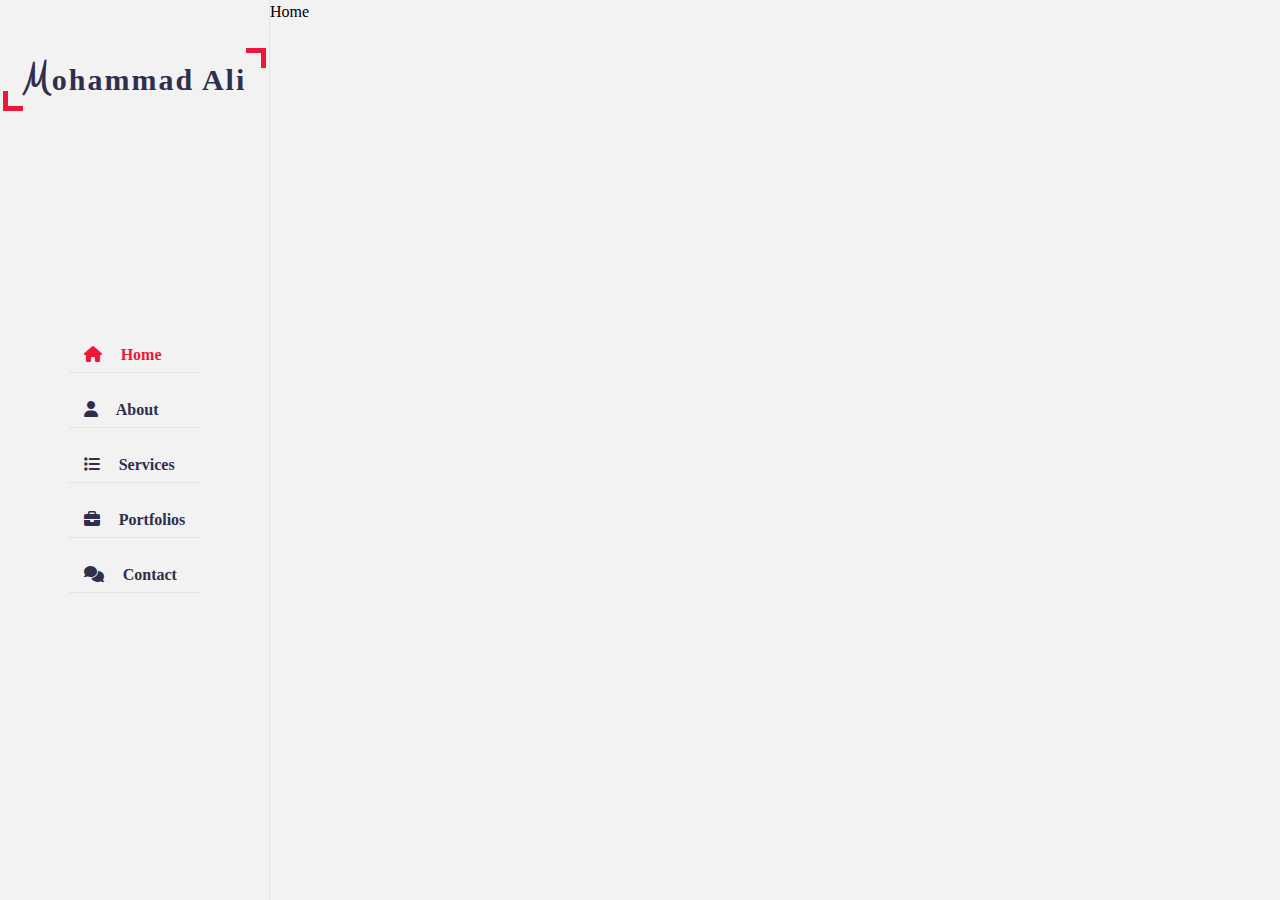
==== index.html @ 28725a47 "working on navbar" ====
<!DOCTYPE html>
<html lang="en">

<head>
    <meta charset="UTF-8">
    <meta http-equiv="X-UA-Compatible" content="IE=edge">
    <meta name="viewport" content="width=device-width, initial-scale=1.0">
    <title>Mohammad Ali's Portfolio Website</title>
    <!-- CSS FILES -->
    <link rel="stylesheet" href="/css/styles.css">
    <link rel="stylesheet" href="/css/skins/color-1.css">
    <link rel="stylesheet" href="https://cdnjs.cloudflare.com/ajax/libs/font-awesome/6.1.1/css/all.min.css">

<body>

    <!-- ====== Main Container Start ===== -->
    <div class="main-container">

        <!--===== Aside Start===== -->
        <div class="aside">
            <div class="logo">
                <a href="#"><span>M</span>ohammad Ali</a>
            </div>
            <ul class="nav">
                <li><a href="#" class="active"><i class="fa fa-home"></i> Home </a></li>
                <li><a href="#"><i class="fa fa-user"></i> About </a></li>
                <li><a href="#"><i class="fa fa-list"></i> Services </a></li>
                <li><a href="#"><i class="fa fa-briefcase"></i> Portfolios </a></li>
                <li><a href="#"><i class="fa fa-comments"></i> Contact </a></li>
            </ul>
        </div>
        <!-- ===== Aside End ===== -->
        <!-- ===== Main Content Start ===== -->
        <div class="main-content">
            <!-- ===== Home Section Start ===== -->
            <section class="home section">
                Home
            </section>
            <!-- ===== Home Section End ===== -->

        </div>
        <!-- ===== Main Content End ===== -->
    </div>




    <!-- ====== Main Container End ===== -->


    <!-- JS FILES -->
    <script src="/js/app.js"></script>
</body>

</html>
---- css/styles.css ----
@import url('https://fonts.googleapis.com/css2?family=Clicker+Script&family=Poppins:wght@200;300;400;500;600;700&display=swap');

:root {
    --big-blac-900: #f2f2f2;
    --big-blac-100: #f2f2f2;
    --bg-black-50: #e8dfec;
    --text-black-900: #302e4d;
    --text-black-700: #504e70;
}

body {
    line-height: 1.5;
    font-size: 16px;
    font-family: 'Poppins''sans-serif';
}

* {
    margin: 0;
    padding: 0;
    outline: none;
    text-decoration: none;
    box-sizing: border-box;
}

::before,
::after {
    box-sizing: border-box;
}

ul {
    list-style: none;
}

.section {
    background-color: var(--big-blac-900);
    min-height: 100vh;
    display: block;
    position: fixed;
    left: 270px;
    top: 0;
    right: 0;
    z-index: 0;
    opacity: 1;
}

/******************* aside ***********************/
.aside {
    width: 270px;
    background-color: var(--big-blac-100);
    position: fixed;
    left: 0;
    top: 0;
    padding: 30px;
    height: 100%;
    border-right: 1px solid var(--bg-black-50);
    display: flex;
    justify-content: center;
    align-items: center;
    z-index: 10;

}

.aside .logo {
    position: absolute;
    top: 50px;
    font-size: 30px;
    text-transform: capitalize;
}

.aside .logo a {
    color: var(--text-black-900);
    font-weight: 700;
    padding: 15px 20px;
    font-size: 30px;
    letter-spacing: 2px;
    position: relative;
}

.aside .logo a span {
    font-family: 'clicker script', cursive;
    font-size: 40px;
}

.aside .logo a::before {
    content: '';
    position: absolute;
    width: 20px;
    height: 20px;
    border-bottom: 5px solid var(--skin-color);
    border-left: 5px solid var(--skin-color);
    bottom: 0;
    left: 0;
}

.aside .logo a::after {
    content: '';
    position: absolute;
    width: 20px;
    height: 20px;
    border-top: 5px solid var(--skin-color);
    border-right: 5px solid var(--skin-color);
    top: 0;
    right: 0;
}

.aside .nav {
    margin-top: 50px;
}

.aside .nav li {
    margin-bottom: 20px;
    display: block;
}

.aside .nav li a {
    font-size: 16px;
    font-weight: 600;
    display: block;
    border-bottom: 1px solid var(--bg-black-50);
    color: var(--text-black-900);
    padding: 5px 15px;
}

.aside .nav li a.active {
    color: var(--skin-color);
}

.aside .nav li a i {
    margin-right: 15px;
}
---- css/skins/color-1.css ----
:root {
    --skin-color: #ec1839;
    
}
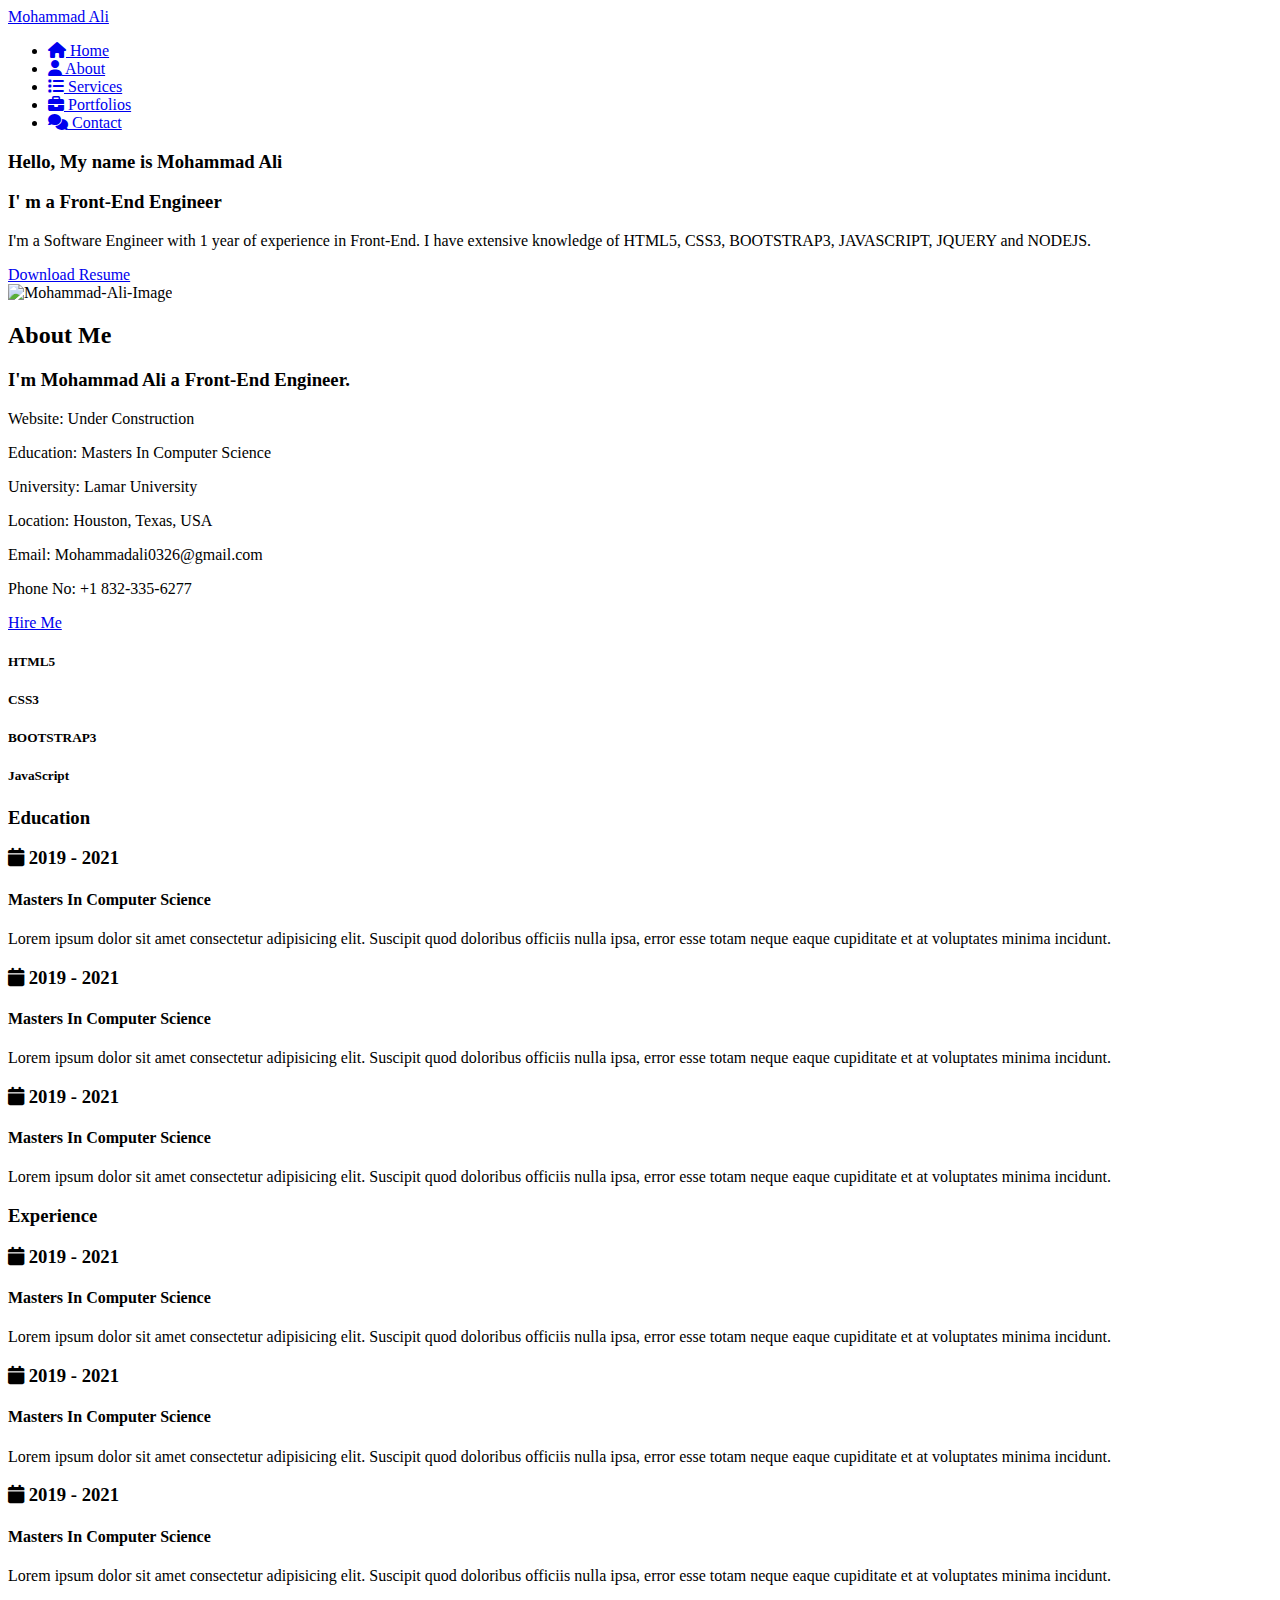
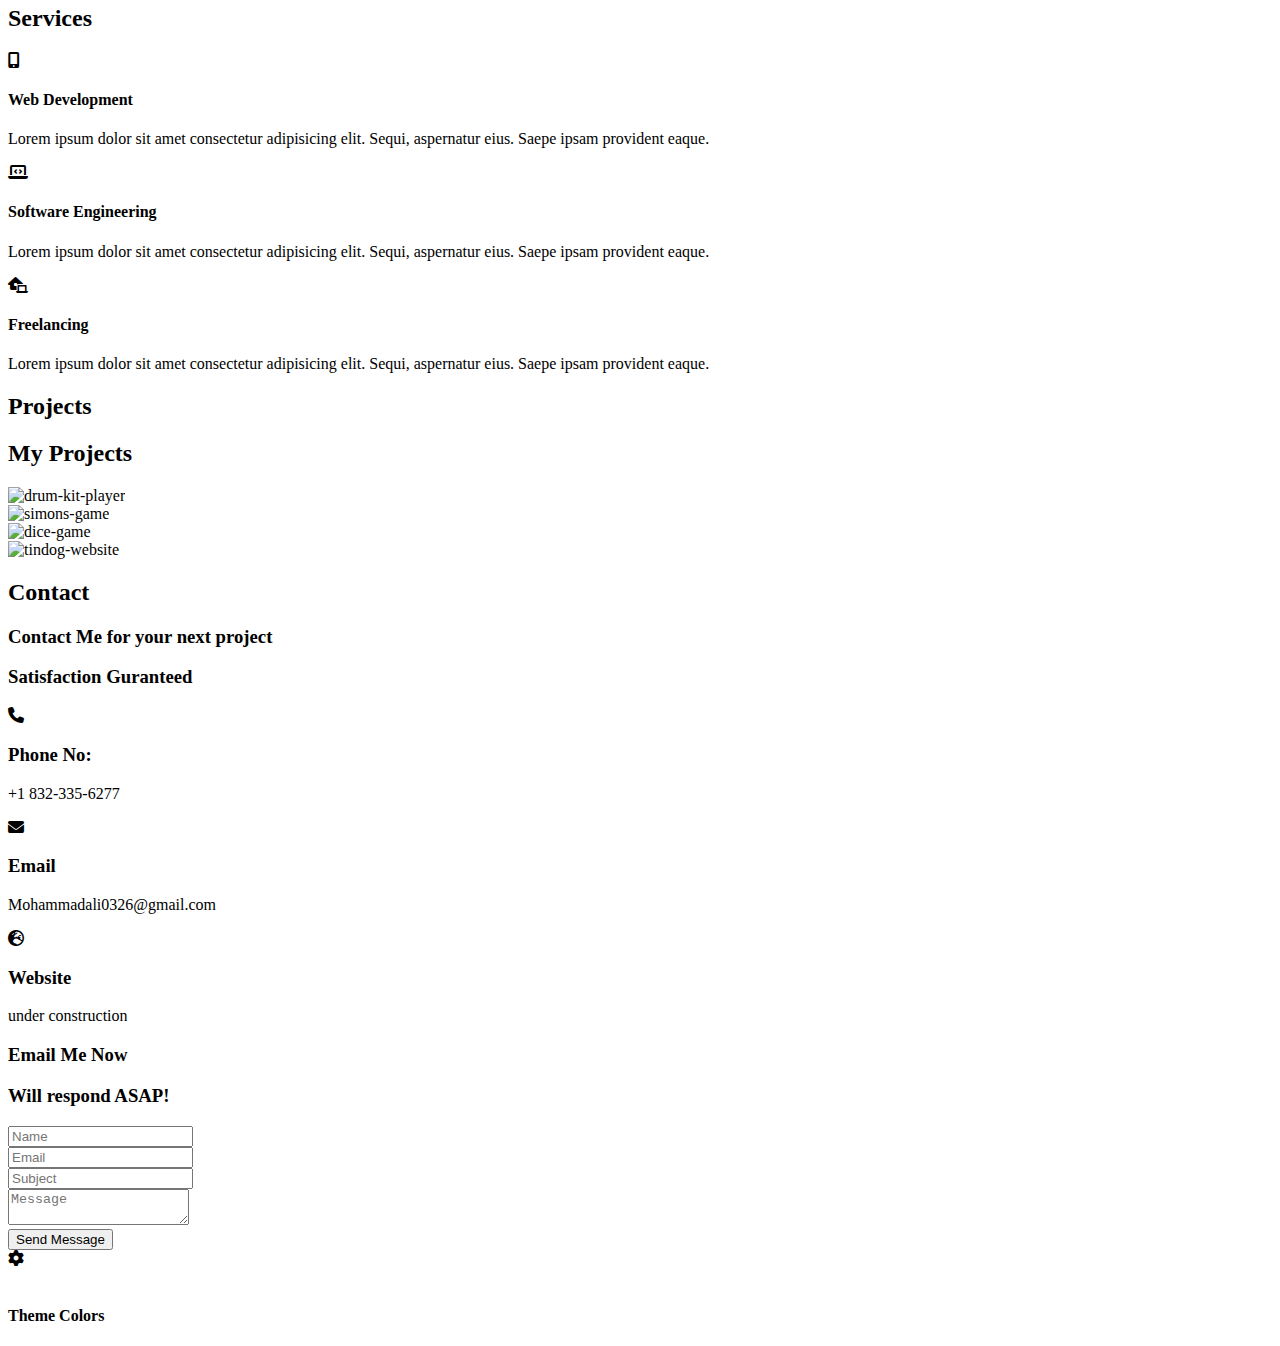
==== commit ea743d27: "updated css link" ====
--- a/index.html
+++ b/index.html
@@ -6,10 +6,19 @@
     <meta http-equiv="X-UA-Compatible" content="IE=edge">
     <meta name="viewport" content="width=device-width, initial-scale=1.0">
     <title>Mohammad Ali's Portfolio Website</title>
-    <!-- CSS FILES -->
-    <link rel="stylesheet" href="/css/styles.css">
-    <link rel="stylesheet" href="/css/skins/color-1.css">
+    <!-- ===== CSS Files ===== -->
+    <link rel="stylesheet" href="myPortfolio/css/styles.css">
     <link rel="stylesheet" href="https://cdnjs.cloudflare.com/ajax/libs/font-awesome/6.1.1/css/all.min.css">
+
+    <!-- ===== Style Switcher ===== -->
+    <link rel="stylesheet" href="/css/skins/color-1.css" class="alternate-style" title="color-1">
+    <link rel="stylesheet" href="/css/skins/color-2.css" class="alternate-style" title="color-2" disabled>
+    <link rel="stylesheet" href="/css/skins/color-3.css" class="alternate-style" title="color-3" disabled>
+    <link rel="stylesheet" href="/css/skins/color-4.css" class="alternate-style" title="color-4" disabled>
+    <link rel="stylesheet" href="/css/skins/color-5.css" class="alternate-style" title="color-5" disabled>
+    <link rel="stylesheet" href="css/style-switcher.css">
+
+</head>
 
 <body>
 
@@ -19,37 +28,454 @@
         <!--===== Aside Start===== -->
         <div class="aside">
             <div class="logo">
-                <a href="#"><span>M</span>ohammad Ali</a>
+                <a href="#home"><span>M</span>ohammad Ali</a>
+            </div>
+            <div class="nav-toggler">
+                <span></span>
             </div>
             <ul class="nav">
-                <li><a href="#" class="active"><i class="fa fa-home"></i> Home </a></li>
-                <li><a href="#"><i class="fa fa-user"></i> About </a></li>
-                <li><a href="#"><i class="fa fa-list"></i> Services </a></li>
-                <li><a href="#"><i class="fa fa-briefcase"></i> Portfolios </a></li>
-                <li><a href="#"><i class="fa fa-comments"></i> Contact </a></li>
+                <li><a href="#home" class="active"><i class="fa fa-home"></i> Home </a></li>
+                <li><a href="#about"><i class="fa fa-user"></i> About </a></li>
+                <li><a href="#services"><i class="fa fa-list"></i> Services </a></li>
+                <li><a href="#projects"><i class="fa fa-briefcase"></i> Portfolios </a></li>
+                <li><a href="#contact"><i class="fa fa-comments"></i> Contact </a></li>
             </ul>
         </div>
         <!-- ===== Aside End ===== -->
         <!-- ===== Main Content Start ===== -->
         <div class="main-content">
             <!-- ===== Home Section Start ===== -->
-            <section class="home section">
-                Home
+            <section class="home section active" id="home">
+                <div class="container">
+                    <div class="row">
+                        <div class="home-info padd-30">
+                            <h3 class="hello">Hello, My name is <span class="name">Mohammad Ali</span> </h3>
+                            <h3 class="my-profession">I' m a <span class="typing"> Front-End Engineer</span> </h3>
+                            <p>I'm a Software Engineer with 1 year of experience in Front-End. I have extensive
+                                knowledge of HTML5, CSS3, BOOTSTRAP3, JAVASCRIPT, JQUERY and NODEJS.
+                            </p>
+                            <a href="/files/myResume.docx" download="myResume.docx" class="btn"> Download Resume</a>
+                        </div>
+                        <div class="home-img padd-30">
+                            <img src="/images/my-pic.jpg" alt="Mohammad-Ali-Image">
+                        </div>
+                    </div>
+                </div>
             </section>
             <!-- ===== Home Section End ===== -->
 
+            <!-- ===== About Section Start ===== -->
+            <section class="about section" id="about">
+                <div class="container">
+                    <div class="row">
+                        <div class="section-title padd-30">
+                            <h2>About Me</h2>
+                        </div>
+                    </div>
+                    <div class="row">
+                        <div class="about-content padd-30">
+                            <div class="row">
+                                <div class="about-text padd-30">
+                                    <h3>I'm Mohammad Ali a <span> Front-End Engineer.</span></h3>
+                                    <p></p>
+                                </div>
+                            </div>
+                            <div class="row">
+                                <div class="personal-info padd-30">
+                                    <div class="row">
+                                        <div class="info-item padd-30">
+                                            <p>Website: <span>Under Construction</span></p>
+                                        </div>
+                                        <div class="info-item padd-30">
+                                            <p>Education: <span>Masters In Computer Science</span></p>
+                                        </div>
+                                        <div class="info-item padd-30">
+                                            <p>University: <span>Lamar University</span></p>
+                                        </div>
+                                        <div class="info-item padd-30">
+                                            <p>Location: <span>Houston, Texas, USA</span></p>
+                                        </div>
+                                        <div class="info-item padd-30">
+                                            <p>Email: <span>Mohammadali0326@gmail.com</span></p>
+                                        </div>
+                                        <div class="info-item padd-30">
+                                            <p>Phone No: <span>+1 832-335-6277</span></p>
+                                        </div>
+                                    </div>
+                                    <div class="row">
+                                        <div class="buttons padd-30">
+                                            <a href="#contact" data-section-index="1" class="btn hire-me">Hire Me</a>
+                                        </div>
+                                    </div>
+
+                                </div>
+                                <div class="skills padd-30">
+                                    <div class="row">
+                                        <div class="skill-item padd-30">
+                                            <h5>HTML5</h5>
+                                            <div class="progress">
+                                                <div class="progress-in" style="width: 95%;"></div>
+                                                <div class="skill-precentage"></div>
+                                            </div>
+                                        </div>
+                                        <div class="skill-item padd-30">
+                                            <h5>CSS3</h5>
+                                            <div class="progress">
+                                                <div class="progress-in" style="width: 82%;"></div>
+                                                <div class="skill-precentage"></div>
+                                            </div>
+                                        </div>
+                                        <div class="skill-item padd-30">
+                                            <h5>BOOTSTRAP3</h5>
+                                            <div class="progress">
+                                                <div class="progress-in" style="width: 75%;"></div>
+                                                <div class="skill-precentage"></div>
+                                            </div>
+                                        </div>
+                                        <div class="skill-item padd-30">
+                                            <h5>JavaScript</h5>
+                                            <div class="progress">
+                                                <div class="progress-in" style="width: 70%;"></div>
+                                                <div class="skill-precentage"></div>
+                                            </div>
+                                        </div>
+                                    </div>
+                                </div>
+                            </div>
+                            <div class="row">
+                                <div class="education padd-30">
+                                    <h3 class="title">Education</h3>
+                                    <div class="row">
+                                        <div class="timeline-box padd-30">
+                                            <div class="timeline shadow-dark">
+                                                <!-- === timeline item === -->
+                                                <div class="timeline-item">
+                                                    <div class="circle-dot"></div>
+                                                    <h3 class="timeline-date">
+                                                        <i class="fa fa-calendar"></i> 2019 - 2021
+                                                    </h3>
+                                                    <h4 class="timeline-title">Masters In Computer Science</h4>
+                                                    <p class="timeline-text">Lorem ipsum dolor sit amet consectetur
+                                                        adipisicing elit. Suscipit quod doloribus officiis nulla ipsa,
+                                                        error esse totam neque eaque cupiditate et at voluptates minima
+                                                        incidunt.</p>
+                                                </div>
+                                                <!-- === timeline item === -->
+                                                <div class="timeline-item">
+                                                    <div class="circle-dot"></div>
+                                                    <h3 class="timeline-date">
+                                                        <i class="fa fa-calendar"></i> 2019 - 2021
+                                                    </h3>
+                                                    <h4 class="timeline-title">Masters In Computer Science</h4>
+                                                    <p class="timeline-text">Lorem ipsum dolor sit amet consectetur
+                                                        adipisicing elit. Suscipit quod doloribus officiis nulla ipsa,
+                                                        error esse totam neque eaque cupiditate et at voluptates minima
+                                                        incidunt.</p>
+                                                </div>
+                                                <!-- === timeline item === -->
+                                                <div class="timeline-item">
+                                                    <div class="circle-dot"></div>
+                                                    <h3 class="timeline-date">
+                                                        <i class="fa fa-calendar"></i> 2019 - 2021
+                                                    </h3>
+                                                    <h4 class="timeline-title">Masters In Computer Science</h4>
+                                                    <p class="timeline-text">Lorem ipsum dolor sit amet consectetur
+                                                        adipisicing elit. Suscipit quod doloribus officiis nulla ipsa,
+                                                        error esse totam neque eaque cupiditate et at voluptates minima
+                                                        incidunt.</p>
+                                                </div>
+                                            </div>
+                                        </div>
+                                    </div>
+                                </div>
+                                <div class="experience padd-30 ">
+                                    <h3 class="title">Experience</h3>
+                                    <div class="row">
+                                        <div class="timeline-box padd-30">
+                                            <div class="timeline shadow-dark">
+                                                <!-- === timeline item === -->
+                                                <div class="timeline-item">
+                                                    <div class="circle-dot"></div>
+                                                    <h3 class="timeline-date">
+                                                        <i class="fa fa-calendar"></i> 2019 - 2021
+                                                    </h3>
+                                                    <h4 class="timeline-title">Masters In Computer Science</h4>
+                                                    <p class="timeline-text">Lorem ipsum dolor sit amet consectetur
+                                                        adipisicing elit. Suscipit quod doloribus officiis nulla ipsa,
+                                                        error esse totam neque eaque cupiditate et at voluptates minima
+                                                        incidunt.</p>
+                                                </div>
+                                                <!-- === timeline item === -->
+                                                <div class="timeline-item">
+                                                    <div class="circle-dot"></div>
+                                                    <h3 class="timeline-date">
+                                                        <i class="fa fa-calendar"></i> 2019 - 2021
+                                                    </h3>
+                                                    <h4 class="timeline-title">Masters In Computer Science</h4>
+                                                    <p class="timeline-text">Lorem ipsum dolor sit amet consectetur
+                                                        adipisicing elit. Suscipit quod doloribus officiis nulla ipsa,
+                                                        error esse totam neque eaque cupiditate et at voluptates minima
+                                                        incidunt.</p>
+                                                </div>
+                                                <!-- === timeline item === -->
+                                                <div class="timeline-item">
+                                                    <div class="circle-dot"></div>
+                                                    <h3 class="timeline-date">
+                                                        <i class="fa fa-calendar"></i> 2019 - 2021
+                                                    </h3>
+                                                    <h4 class="timeline-title">Masters In Computer Science</h4>
+                                                    <p class="timeline-text">Lorem ipsum dolor sit amet consectetur
+                                                        adipisicing elit. Suscipit quod doloribus officiis nulla ipsa,
+                                                        error esse totam neque eaque cupiditate et at voluptates minima
+                                                        incidunt.</p>
+                                                </div>
+                                            </div>
+                                        </div>
+                                    </div>
+                                </div>
+                            </div>
+                        </div>
+                    </div>
+                </div>
+            </section>
+
+            <!-- ===== About Section End ===== -->
+
+            <!-- ===== Services Section Start ===== -->
+            <section class="service section" id="services">
+                <div class="container">
+                    <div class="row">
+                        <div class="section-title padd-30">
+                            <h2>Services</h2>
+                        </div>
+                    </div>
+                    <div class="row">
+                        <!-- ===== Service item Start ===== -->
+                        <div class="service-item padd-30">
+                            <div class="service-item-inner">
+                                <div class="icon">
+                                    <i class="fa fa-mobile-alt"></i>
+                                </div>
+                                <h4>Web Development</h4>
+                                <p>Lorem ipsum dolor sit amet consectetur adipisicing elit. Sequi, aspernatur eius.
+                                    Saepe ipsam provident eaque.</p>
+                            </div>
+                        </div>
+                        <!-- ===== Service item End ===== -->
+                        <!-- ===== Service item Start ===== -->
+                        <div class="service-item padd-30">
+                            <div class="service-item-inner">
+                                <div class="icon">
+                                    <i class="fa fa-laptop-code"></i>
+                                </div>
+                                <h4>Software Engineering</h4>
+                                <p>Lorem ipsum dolor sit amet consectetur adipisicing elit. Sequi, aspernatur eius.
+                                    Saepe ipsam provident eaque.</p>
+                            </div>
+                        </div>
+                        <!-- ===== Service item End ===== -->
+                        <!-- ===== Service item Start ===== -->
+                        <div class="service-item padd-30">
+                            <div class="service-item-inner">
+                                <div class="icon">
+                                    <i class="fa fa-house-laptop"></i>
+                                </div>
+                                <h4>Freelancing</h4>
+                                <p>Lorem ipsum dolor sit amet consectetur adipisicing elit. Sequi, aspernatur eius.
+                                    Saepe ipsam provident eaque.</p>
+                            </div>
+                        </div>
+                        <!-- ===== Service item End ===== -->
+                    </div>
+                </div>
+            </section>
+            <!-- ===== Services Section End ===== -->
+
+            <!-- ===== Projects Section Start ===== -->
+
+            <section class="projects section" id="projects">
+                <div class="container">
+                    <div class="row">
+                        <div class="section-title padd-30">
+                            <h2>Projects</h2>
+                        </div>
+                    </div>
+                    <div class="row">
+                        <div class="projects-heading padd-30">
+                            <h2>My Projects</h2>
+                        </div>
+                    </div>
+                    <div class="row">
+                        <!-- ===== Projects item Start ===== -->
+                        <div class="projects-item padd-30">
+                            <div class="projects-item-inner shadow-dark">
+                                <div class="projects-img">
+                                    <img src="/images/My-Projects/drum-kit.png" alt="drum-kit-player">
+                                </div>
+                            </div>
+                        </div>
+                        <!-- ===== Projects item End ===== -->
+                        <!-- ===== Projects item Start ===== -->
+                        <div class="projects-item padd-30">
+                            <div class="projects-item-inner shadow-dark">
+                                <div class="projects-img">
+                                    <img src="/images/My-Projects/simons-game.png" alt="simons-game">
+                                </div>
+                            </div>
+                        </div>
+                        <!-- ===== Projects item End ===== -->
+                        <!-- ===== Projects item Start ===== -->
+                        <div class="projects-item padd-30">
+                            <div class="projects-item-inner shadow-dark">
+                                <div class="projects-img">
+                                    <img src="/images/My-Projects/dice-game.png" alt="dice-game">
+                                </div>
+                            </div>
+                        </div>
+                        <!-- ===== Projects item End ===== -->
+                        <!-- ===== Projects item Start ===== -->
+                        <div class="projects-item padd-30">
+                            <div class="projects-item-inner shadow-dark">
+                                <div class="projects-img">
+                                    <img src="/images/My-Projects/tindog-website.png" alt="tindog-website">
+                                </div>
+                            </div>
+                        </div>
+                        <!-- ===== Projects item End ===== -->
+                        <!-- ===== Projects item Start ===== -->
+                        <!-- <div class="projects-item padd-30">
+                            <div class="projects-item-inner shadow-dark">
+                                <div class="projects-img">
+                                    <img src="/images/My-Projects/" alt="">
+                                </div>
+                            </div>
+                        </div> -->
+                        <!-- ===== Projects item End ===== -->
+                        <!-- ===== Projects item Start ===== -->
+                        <!-- <div class="projects-item padd-30">
+                            <div class="projects-item-inner shadow-dark">
+                                <div class="projects-img">
+                                    <img src="/images/My-Projects/" alt="">
+                                </div>
+                            </div>
+                        </div> -->
+
+                        <!-- ===== Projects item End ===== -->
+
+                    </div>
+                </div>
+            </section>
+
+            <!-- ===== Projects Section End ===== -->
+
+            <!-- ===== Contact Section Start ===== -->
+            <section class="contact section" id="contact">
+                <div class="container">
+                    <div class="row">
+                        <div class="section-title padd-30">
+                            <h2>Contact</h2>
+                        </div>
+                    </div>
+                    <h3 class="contact-title">Contact Me for your next project</h3>
+                    <h3 class="contact-sub-title">Satisfaction Guranteed</h3>
+                    <div class="row">
+                        <!-- ===== Contact info item Start ===== -->
+                        <div class="contact-info-item padd-30">
+                            <div class="icon"><i class="fa fa-phone"></i></div>
+                            <h3>Phone No:</h3>
+                            <p>+1 832-335-6277</p>
+                        </div>
+                        <!-- ===== Contact info item End ===== -->
+                        <!-- ===== Contact info item Start ===== -->
+                        <div class="contact-info-item padd-30">
+                            <div class="icon"><i class="fa fa-envelope"></i></div>
+                            <h3>Email</h3>
+                            <p>Mohammadali0326@gmail.com</p>
+                        </div>
+                        <!-- ===== Contact info item End ===== -->
+                        <!-- ===== Contact info item Start ===== -->
+                        <div class="contact-info-item padd-30">
+                            <div class="icon"><i class="fa fa-globe-europe"></i></div>
+                            <h3>Website</h3>
+                            <p>under construction</p>
+                        </div>
+                        <!-- ===== Contact info item End ===== -->
+                    </div>
+                    <h3 class="contact-title">Email Me Now</h3>
+                    <h3 class="contact-sub-title">Will respond ASAP!</h3>
+                    <!-- ===== Contact Form ===== -->
+                    <div class="row">
+                        <div class="contact-form padd-30">
+                            <div class="row">
+                                <div class="form-item col-6 padd-30">
+                                    <div class="form-group">
+                                        <input type="text" class="form-control" placeholder="Name">
+                                    </div>
+                                </div>
+                                <div class="form-item col-6 padd-30">
+                                    <div class="form-group">
+                                        <input type="email" class="form-control" placeholder="Email">
+                                    </div>
+                                </div>
+                            </div>
+                            <div class="row">
+                                <div class="form-item col-12 padd-30">
+                                    <div class="form-group">
+                                        <input type="text" class="form-control" placeholder="Subject">
+                                    </div>
+                                </div>
+                            </div>
+                            <div class="row">
+                                <div class="form-item col-12 padd-30">
+                                    <div class="form-group">
+                                        <textarea name="" class="form-control" id="" placeholder="Message"></textarea>
+                                    </div>
+                                </div>
+                            </div>
+                            <div class="row">
+                                <div class="form-item col-12 padd-30">
+                                    <button type="submit" class="btn">Send Message</button>
+                                </div>
+                            </div>
+                        </div>
+                    </div>
+                </div>
+            </section>
+
+            <!-- ===== Contact Section End ===== -->
+
         </div>
+
         <!-- ===== Main Content End ===== -->
+
     </div>
 
-
-
-
     <!-- ====== Main Container End ===== -->
 
+    <!-- ====== Style Switcher Start ===== -->
+    <div class="style-switcher">
+        <div class="style-switcher-toggler s-icon">
+            <i class="fas fa-cog fa-spin"></i>
+        </div>
+        <div class="day-night s-icon">
+            <i class="fas"></i>
+        </div>
+        <h4>Theme Colors</h4>
+        <div class="colors">
+            <span class="color-1" onclick="setActiveStyle('color-1')"></span>
+            <span class="color-2" onclick="setActiveStyle('color-2')"></span>
+            <span class="color-3" onclick="setActiveStyle('color-3')"></span>
+            <span class="color-4" onclick="setActiveStyle('color-4')"></span>
+            <span class="color-5" onclick="setActiveStyle('color-5')"></span>
+        </div>
+    </div>
+    <!-- ====== Style Switcher End ===== -->
 
     <!-- JS FILES -->
+    <script src="https://cdnjs.cloudflare.com/ajax/libs/typed.js/2.0.12/typed.min.js" referrerpolicy="no-referrer">
+    </script>
     <script src="/js/app.js"></script>
+    <script src="/js/style-switcher.js"></script>
 </body>
 
 </html>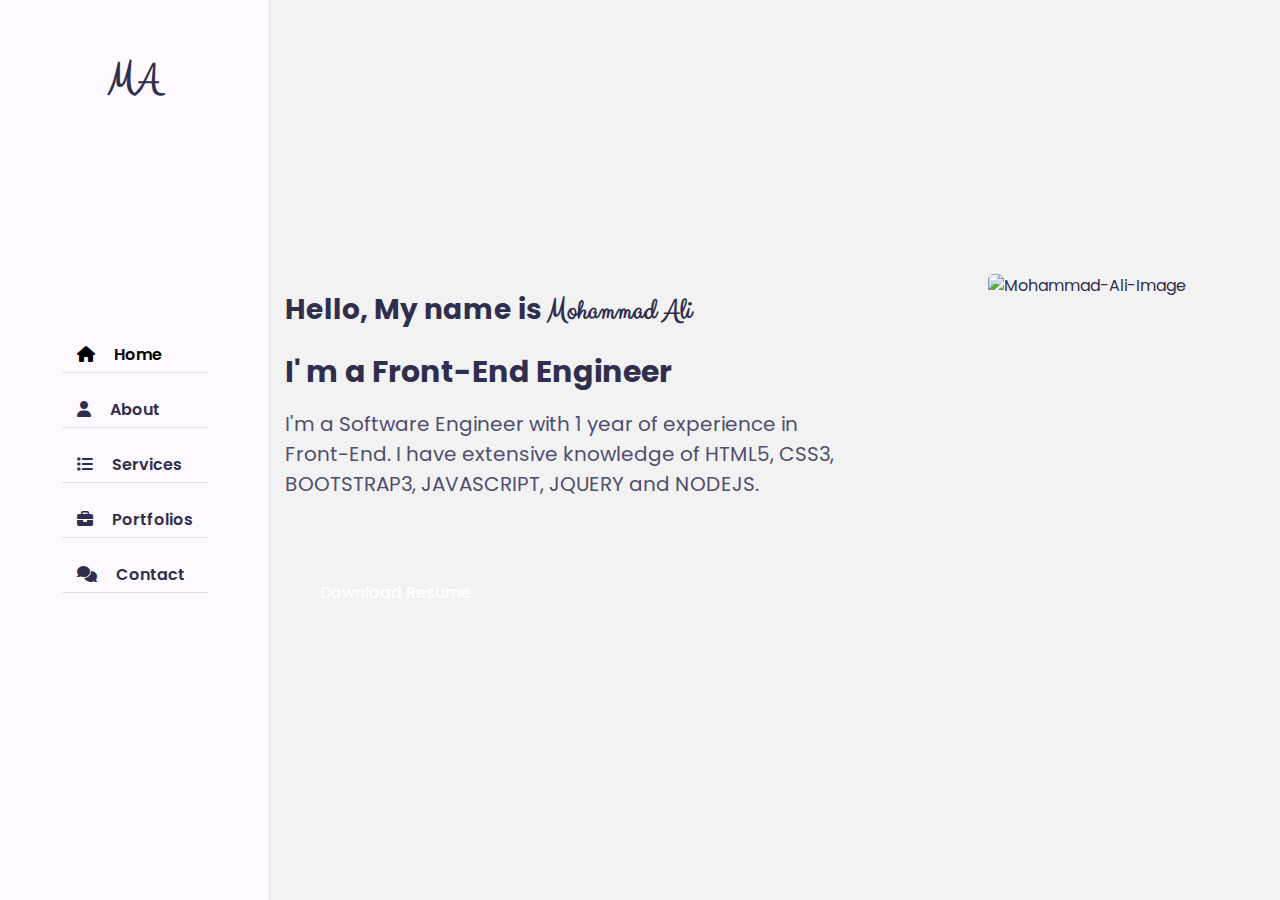
==== commit 1e332fe8: "Experience section updated" ====
--- a/index.html
+++ b/index.html
@@ -7,16 +7,16 @@
     <meta name="viewport" content="width=device-width, initial-scale=1.0">
     <title>Mohammad Ali's Portfolio Website</title>
     <!-- ===== CSS Files ===== -->
-    <link rel="stylesheet" href="myPortfolio/css/styles.css">
+    <link rel="stylesheet" href="./src/css/styles.css">
     <link rel="stylesheet" href="https://cdnjs.cloudflare.com/ajax/libs/font-awesome/6.1.1/css/all.min.css">
 
     <!-- ===== Style Switcher ===== -->
-    <link rel="stylesheet" href="/css/skins/color-1.css" class="alternate-style" title="color-1">
-    <link rel="stylesheet" href="/css/skins/color-2.css" class="alternate-style" title="color-2" disabled>
-    <link rel="stylesheet" href="/css/skins/color-3.css" class="alternate-style" title="color-3" disabled>
-    <link rel="stylesheet" href="/css/skins/color-4.css" class="alternate-style" title="color-4" disabled>
-    <link rel="stylesheet" href="/css/skins/color-5.css" class="alternate-style" title="color-5" disabled>
-    <link rel="stylesheet" href="css/style-switcher.css">
+    <link rel="stylesheet" href="./src/css/skins/color-1.css" class="alternate-style" title="color-1">
+    <link rel="stylesheet" href="./src/css/skins/color-2.css" class="alternate-style" title="color-2" disabled>
+    <link rel="stylesheet" href="./src/css/skins/color-3.css" class="alternate-style" title="color-3" disabled>
+    <link rel="stylesheet" href="./src/css/skins/color-4.css" class="alternate-style" title="color-4" disabled>
+    <link rel="stylesheet" href="./src/css/skins/color-5.css" class="alternate-style" title="color-5" disabled>
+    <link rel="stylesheet" href="./src/css/style-switcher.css">
 
 </head>
 
@@ -28,7 +28,7 @@
         <!--===== Aside Start===== -->
         <div class="aside">
             <div class="logo">
-                <a href="#home"><span>M</span>ohammad Ali</a>
+                <a href="#home"><span>M</span><span class="aLetter">A</span></a>
             </div>
             <div class="nav-toggler">
                 <span></span>
@@ -54,10 +54,11 @@
                             <p>I'm a Software Engineer with 1 year of experience in Front-End. I have extensive
                                 knowledge of HTML5, CSS3, BOOTSTRAP3, JAVASCRIPT, JQUERY and NODEJS.
                             </p>
-                            <a href="/files/myResume.docx" download="myResume.docx" class="btn"> Download Resume</a>
+                            <a href="./src/files/myResume.docx" download="myResume.docx" class="btn"> Download
+                                Resume</a>
                         </div>
                         <div class="home-img padd-30">
-                            <img src="/images/my-pic.jpg" alt="Mohammad-Ali-Image">
+                            <img src="./src/images/my-pic.jpg" alt="Mohammad-Ali-Image">
                         </div>
                     </div>
                 </div>
@@ -84,22 +85,24 @@
                                 <div class="personal-info padd-30">
                                     <div class="row">
                                         <div class="info-item padd-30">
-                                            <p>Website: <span>Under Construction</span></p>
+                                            <p>Website: <span><a
+                                                        href="https://alidevep01.github.io/myPortfolio-/">https://alidevep01.github.io<br>/myPortfolio-/</a></span>
+                                            </p>
+                                        </div>
+                                        <div class="info-item padd-30">
+                                            <p>University: <br><span>Lamar University</span></p>
                                         </div>
                                         <div class="info-item padd-30">
                                             <p>Education: <span>Masters In Computer Science</span></p>
                                         </div>
                                         <div class="info-item padd-30">
-                                            <p>University: <span>Lamar University</span></p>
-                                        </div>
-                                        <div class="info-item padd-30">
-                                            <p>Location: <span>Houston, Texas, USA</span></p>
+                                            <p>Location: <br><span>Houston, Texas, USA</span></p>
                                         </div>
                                         <div class="info-item padd-30">
                                             <p>Email: <span>Mohammadali0326@gmail.com</span></p>
                                         </div>
                                         <div class="info-item padd-30">
-                                            <p>Phone No: <span>+1 832-335-6277</span></p>
+                                            <p>Phone No: <br><span>+1 832-335-6277</span></p>
                                         </div>
                                     </div>
                                     <div class="row">
@@ -136,6 +139,27 @@
                                             <h5>JavaScript</h5>
                                             <div class="progress">
                                                 <div class="progress-in" style="width: 70%;"></div>
+                                                <div class="skill-precentage"></div>
+                                            </div>
+                                        </div>
+                                        <div class="skill-item padd-30">
+                                            <h5>Jquery</h5>
+                                            <div class="progress">
+                                                <div class="progress-in" style="width: 80%;"></div>
+                                                <div class="skill-precentage"></div>
+                                            </div>
+                                        </div>
+                                        <div class="skill-item padd-30">
+                                            <h5>Nodejs</h5>
+                                            <div class="progress">
+                                                <div class="progress-in" style="width: 75%;"></div>
+                                                <div class="skill-precentage"></div>
+                                            </div>
+                                        </div>
+                                        <div class="skill-item padd-30">
+                                            <h5>Wordpress</h5>
+                                            <div class="progress">
+                                                <div class="progress-in" style="width: 55%;"></div>
                                                 <div class="skill-precentage"></div>
                                             </div>
                                         </div>
@@ -152,13 +176,29 @@
                                                 <div class="timeline-item">
                                                     <div class="circle-dot"></div>
                                                     <h3 class="timeline-date">
-                                                        <i class="fa fa-calendar"></i> 2019 - 2021
+                                                        <i class="fa fa-calendar"></i> 2022
                                                     </h3>
-                                                    <h4 class="timeline-title">Masters In Computer Science</h4>
-                                                    <p class="timeline-text">Lorem ipsum dolor sit amet consectetur
-                                                        adipisicing elit. Suscipit quod doloribus officiis nulla ipsa,
-                                                        error esse totam neque eaque cupiditate et at voluptates minima
-                                                        incidunt.</p>
+                                                    <h4 class="timeline-title">Software Engineering Bootcamp
+                                                        <br>at General Assembly</h4>
+                                                    <p class="timeline-text">It is a 24 week part time immersive program. What I Learned:
+                                                        <ul>
+                                                            <li>
+                                                                Software Engineering Fundamentals
+                                                            </li>
+                                                            <li>
+                                                                Front-End Development
+                                                            </li>
+                                                            <li>
+                                                                Front-End Frameworks
+                                                            </li>
+                                                            <li>
+                                                                Full-Stack Development & APIs
+                                                            </li>
+                                                            <li>
+                                                                Upon completion I should receive a certificate which extends my knowledge of Software Engineering.
+                                                            </li>
+                                                        </ul> 
+                                                    </p>
                                                 </div>
                                                 <!-- === timeline item === -->
                                                 <div class="timeline-item">
@@ -166,23 +206,30 @@
                                                     <h3 class="timeline-date">
                                                         <i class="fa fa-calendar"></i> 2019 - 2021
                                                     </h3>
-                                                    <h4 class="timeline-title">Masters In Computer Science</h4>
-                                                    <p class="timeline-text">Lorem ipsum dolor sit amet consectetur
-                                                        adipisicing elit. Suscipit quod doloribus officiis nulla ipsa,
-                                                        error esse totam neque eaque cupiditate et at voluptates minima
-                                                        incidunt.</p>
-                                                </div>
-                                                <!-- === timeline item === -->
-                                                <div class="timeline-item">
-                                                    <div class="circle-dot"></div>
-                                                    <h3 class="timeline-date">
-                                                        <i class="fa fa-calendar"></i> 2019 - 2021
-                                                    </h3>
-                                                    <h4 class="timeline-title">Masters In Computer Science</h4>
-                                                    <p class="timeline-text">Lorem ipsum dolor sit amet consectetur
-                                                        adipisicing elit. Suscipit quod doloribus officiis nulla ipsa,
-                                                        error esse totam neque eaque cupiditate et at voluptates minima
-                                                        incidunt.</p>
+                                                    <h4 class="timeline-title">Masters In Computer Science<br>
+                                                    at Lamar University</h4>
+                                                    <p class="timeline-text">Graduated with a 3.5 GPA completing 37
+                                                        credits of coursework. What I learned:
+                                                        <ul>
+                                                            <li>
+                                                                Systems, which explores networks, databases, operations,
+                                                                programs and design parameters.
+                                                            </li>
+                                                            <li>
+                                                                Theoretical foundations, which delves into algorithms,
+                                                                logic, programming languages, software development,
+                                                                abstract interpretation, performance modeling and
+                                                                complexity.
+                                                            </li>
+                                                            <li>
+                                                                Specializing in Software Engineering and its core
+                                                                principles.
+                                                            </li>
+                                                            <li>
+                                                                Completed a Graduate Project at the end of the semester using a real work scenario in a team and secured an A in the class.
+                                                            </li>
+                                                        </ul>
+                                                    </p>
                                                 </div>
                                             </div>
                                         </div>
@@ -197,37 +244,55 @@
                                                 <div class="timeline-item">
                                                     <div class="circle-dot"></div>
                                                     <h3 class="timeline-date">
-                                                        <i class="fa fa-calendar"></i> 2019 - 2021
+                                                        <i class="fa fa-calendar"></i> 2021 - 2022
                                                     </h3>
-                                                    <h4 class="timeline-title">Masters In Computer Science</h4>
-                                                    <p class="timeline-text">Lorem ipsum dolor sit amet consectetur
-                                                        adipisicing elit. Suscipit quod doloribus officiis nulla ipsa,
-                                                        error esse totam neque eaque cupiditate et at voluptates minima
-                                                        incidunt.</p>
+                                                    <h4 class="timeline-title">K Business Solutions <br>- Project Manager/Developer</h4>
+                                                    <p class="timeline-text">Some of My Responsilbilities include but not limited to:
+                                                        <ul>
+                                                          <li>
+                                                            Working with clients to develop the overall look and design of a website
+                                                          </li>
+                                                          <li>
+                                                            Optimizing the user experience, using HTML, JavaScript, and CSS, WordPress, and Bootstrap to bring concepts to life.
+                                                          </li>
+                                                          <li>
+                                                            Working with clients to develop the overall look and design of a website
+                                                          </li>
+                                                          <li>
+                                                            Prioritize, plan and coordinate project development activities according to client requirements.
+                                                          </li>
+                                                          <li>
+                                                            Supervise development team on daily basis to execute assigned projects within deadlines and requirements.
+                                                          </li>
+                                                        </ul>
+                                                    </p>
                                                 </div>
                                                 <!-- === timeline item === -->
                                                 <div class="timeline-item">
                                                     <div class="circle-dot"></div>
                                                     <h3 class="timeline-date">
-                                                        <i class="fa fa-calendar"></i> 2019 - 2021
+                                                        <i class="fa fa-calendar"></i> 2020 - 2021
                                                     </h3>
-                                                    <h4 class="timeline-title">Masters In Computer Science</h4>
-                                                    <p class="timeline-text">Lorem ipsum dolor sit amet consectetur
-                                                        adipisicing elit. Suscipit quod doloribus officiis nulla ipsa,
-                                                        error esse totam neque eaque cupiditate et at voluptates minima
-                                                        incidunt.</p>
-                                                </div>
-                                                <!-- === timeline item === -->
-                                                <div class="timeline-item">
-                                                    <div class="circle-dot"></div>
-                                                    <h3 class="timeline-date">
-                                                        <i class="fa fa-calendar"></i> 2019 - 2021
-                                                    </h3>
-                                                    <h4 class="timeline-title">Masters In Computer Science</h4>
-                                                    <p class="timeline-text">Lorem ipsum dolor sit amet consectetur
-                                                        adipisicing elit. Suscipit quod doloribus officiis nulla ipsa,
-                                                        error esse totam neque eaque cupiditate et at voluptates minima
-                                                        incidunt.</p>
+                                                    <h4 class="timeline-title">Front-End Developer <br> - HRZ Solutions</h4>
+                                                    <p class="timeline-text">My Responsilbilities include but not limited to:
+                                                        <ul>
+                                                            <li>
+                                                                Developing front end website architecture
+                                                            </li>
+                                                            <li>
+                                                                Designing user interactions on web pages.  
+                                                            </li>
+                                                            <li>
+                                                                Developing back-end website applications.
+                                                            </li>
+                                                            <li>
+                                                                Ensuring cross-platform optimization for mobile phones.
+                                                            </li>
+                                                            <li>
+                                                                Ensuring responsiveness of applications.
+                                                            </li>
+                                                        </ul>
+                                                    </p>
                                                 </div>
                                             </div>
                                         </div>
@@ -310,7 +375,7 @@
                         <div class="projects-item padd-30">
                             <div class="projects-item-inner shadow-dark">
                                 <div class="projects-img">
-                                    <img src="/images/My-Projects/drum-kit.png" alt="drum-kit-player">
+                                    <img src="./src/images/My-Projects/drum-kit.png" alt="drum-kit-player">
                                 </div>
                             </div>
                         </div>
@@ -319,7 +384,7 @@
                         <div class="projects-item padd-30">
                             <div class="projects-item-inner shadow-dark">
                                 <div class="projects-img">
-                                    <img src="/images/My-Projects/simons-game.png" alt="simons-game">
+                                    <img src="./src/images/My-Projects/simons-game.png" alt="simons-game">
                                 </div>
                             </div>
                         </div>
@@ -328,7 +393,7 @@
                         <div class="projects-item padd-30">
                             <div class="projects-item-inner shadow-dark">
                                 <div class="projects-img">
-                                    <img src="/images/My-Projects/dice-game.png" alt="dice-game">
+                                    <img src="./src/images/My-Projects/dice-game.png" alt="dice-game">
                                 </div>
                             </div>
                         </div>
@@ -337,7 +402,7 @@
                         <div class="projects-item padd-30">
                             <div class="projects-item-inner shadow-dark">
                                 <div class="projects-img">
-                                    <img src="/images/My-Projects/tindog-website.png" alt="tindog-website">
+                                    <img src="./src/images/My-Projects/tindog-website.png" alt="tindog-website">
                                 </div>
                             </div>
                         </div>
@@ -346,7 +411,7 @@
                         <!-- <div class="projects-item padd-30">
                             <div class="projects-item-inner shadow-dark">
                                 <div class="projects-img">
-                                    <img src="/images/My-Projects/" alt="">
+                                    <img src="./src/images/My-Projects/" alt="">
                                 </div>
                             </div>
                         </div> -->
@@ -355,7 +420,7 @@
                         <!-- <div class="projects-item padd-30">
                             <div class="projects-item-inner shadow-dark">
                                 <div class="projects-img">
-                                    <img src="/images/My-Projects/" alt="">
+                                    <img src="./src/images/My-Projects/" alt="">
                                 </div>
                             </div>
                         </div> -->
@@ -397,7 +462,9 @@
                         <div class="contact-info-item padd-30">
                             <div class="icon"><i class="fa fa-globe-europe"></i></div>
                             <h3>Website</h3>
-                            <p>under construction</p>
+                            <p><a
+                                    href="https://alidevep01.github.io/myPortfolio-/">https://alidevep01.github.io/myPortfolio-/</a>
+                            </p>
                         </div>
                         <!-- ===== Contact info item End ===== -->
                     </div>
@@ -474,8 +541,8 @@
     <!-- JS FILES -->
     <script src="https://cdnjs.cloudflare.com/ajax/libs/typed.js/2.0.12/typed.min.js" referrerpolicy="no-referrer">
     </script>
-    <script src="/js/app.js"></script>
-    <script src="/js/style-switcher.js"></script>
+    <script src="./src/js/app.js"></script>
+    <script src="./src/js/style-switcher.js"></script>
 </body>
 
 </html>--- a/src/css/styles.css
+++ b/src/css/styles.css
@@ -0,0 +1,878 @@
+@import url('https://fonts.googleapis.com/css2?family=Clicker+Script&family=Cookie&family=Poppins:wght@200;300;400;500;600;700&display=swap');
+
+:root {
+    --big-black-900: #f2f2f2;
+    --big-black-100: #fdf9ff;
+    --bg-black-50: #e8dfec;
+    --text-black-900: #302e4d;
+    --text-black-700: #504e70;
+}
+
+body.dark {
+    --big-black-900: #151515;
+    --big-black-100: #222222;
+    --bg-black-50: #393939;
+    --text-black-900: #ffffff;
+    --text-black-700: #e9e9e9;
+}
+
+body {
+    line-height: 1.5;
+    font-size: 16px;
+    font-family: 'Poppins', 'sans-serif';
+}
+
+* {
+    margin: 0;
+    padding: 0;
+    outline: none;
+    text-decoration: none;
+    box-sizing: border-box;
+}
+
+::before,
+::after {
+    box-sizing: border-box;
+}
+
+.section {
+    background-color: var(--big-black-900);
+    min-height: 100vh;
+    display: block;
+    opacity: 1;
+    position: fixed;
+    left: 270px;
+    top: 0;
+    right: 0;
+    bottom: 0;
+    z-index: 0;
+    overflow-y: auto;
+    overflow-x: hidden;
+    transition: all 0.3s ease;
+}
+
+.section.back-section {
+    z-index: 1;
+}
+
+.section.active {
+    z-index: 2;
+    opacity: 1;
+    animation: slideSection 1s ease;
+}
+
+@keyframes slideSection {
+    0% {
+        transform: translateX(100%);
+    }
+
+    100% {
+        transform: translateX(0%);
+    }
+}
+
+.hidden {
+    display: none !important;
+}
+
+.padd-30 {
+    padding-left: 30px;
+    padding-right: 30px;
+}
+
+.container {
+    max-width: 1100px;
+    width: 100%;
+    margin: auto;
+}
+
+.section .container {
+    padding-top: 60px;
+    padding-bottom: 70px;
+}
+
+.section-title {
+    flex: 0 0 100%;
+    max-width: 100%;
+    margin-bottom: 60px;
+}
+
+.section-title h2 {
+    font-size: 40px;
+    color: var(--text-black-900);
+    font-weight: 700;
+    position: relative;
+}
+
+.section-title h2::before {
+    content: "";
+    height: 4px;
+    width: 50px;
+    background-color: var(--skin-color);
+    position: absolute;
+    top: 100%;
+    left: 0;
+}
+
+.section-title h2::after {
+    content: "";
+    height: 4px;
+    width: 25px;
+    background-color: var(--skin-color);
+    position: absolute;
+    top: 100%;
+    left: 0;
+    margin-top: 8px;
+}
+
+.row {
+    display: flex;
+    flex-wrap: wrap;
+    margin-left: -15px;
+    margin-right: -15px;
+    position: relative;
+}
+
+.btn {
+    font-size: 16px;
+    font-weight: 500;
+    padding: 12px 35px;
+    color: white;
+    border-radius: 40px;
+    display: inline-block;
+    white-space: nowrap;
+    border: none;
+    background: var(--skin-color);
+    transition: all 0.3s ease;
+}
+
+.btn:hover {
+    transform: scale(1.05);
+}
+
+.shadow-dark {
+    box-shadow: 0 0 20px rgba(48, 46, 77, 0.15);
+}
+
+/******************* aside ***********************/
+.aside {
+    width: 270px;
+    background-color: var(--big-black-100);
+    position: fixed;
+    left: 0;
+    top: 0;
+    padding: 30px;
+    height: 100%;
+    border-right: 1px solid var(--bg-black-50);
+    display: flex;
+    justify-content: center;
+    align-items: center;
+    z-index: 10;
+    transition: all 0.3s ease;
+
+}
+
+.aside .logo {
+    position: absolute;
+    top: 50px;
+    font-size: 30px;
+    text-transform: capitalize;
+}
+
+.aside .logo a {
+    color: var(--text-black-900);
+    font-weight: 800;
+    padding: 15px 20px;
+    font-size: 25px;
+    letter-spacing: 2px;
+    position: relative;
+}
+
+.aside .logo a span {
+    font-family: 'Clicker Script', cursive;
+    font-size: 40px;
+}
+
+.aside .logo a span.aLetter {
+    color: var(--skin-color);
+    
+
+}
+
+
+.aside .logo a::before {
+    content: '';
+    position: absolute;
+    width: 20px;
+    height: 20px;
+    border-bottom: 5px solid var(--skin-color);
+    border-left: 5px solid var(--skin-color);
+    bottom: 0;
+    left: 0;
+}
+
+.aside .logo a::after {
+    content: '';
+    position: absolute;
+    width: 20px;
+    height: 20px;
+    border-top: 5px solid var(--skin-color);
+    border-right: 5px solid var(--skin-color);
+    top: 0;
+    right: 0;
+}
+
+ul .nav {
+    list-style: none;
+}
+
+.aside .nav-toggler {
+    height: 40px;
+    width: 45px;
+    border: 1px solid var(--bg-black-50);
+    cursor: pointer;
+    position: fixed;
+    left: 300px;
+    top: 20px;
+    border-radius: 5px;
+    background: var(--big-black-100);
+    display: none;
+    align-items: center;
+    justify-content: center;
+    transition: all 0.3s ease;
+}
+
+.aside .nav-toggler span {
+    height: 2px;
+    width: 18px;
+    background: var(--skin-color);
+    display: inline-block;
+    position: relative;
+}
+
+.aside .nav-toggler span::before {
+    content: '';
+    height: 2px;
+    width: 18px;
+    background: var(--skin-color);
+    position: absolute;
+    top: -6px;
+    left: 0;
+}
+
+.aside .nav-toggler span::after {
+    content: '';
+    height: 2px;
+    width: 18px;
+    background: var(--skin-color);
+    position: absolute;
+    top: 6px;
+    left: 0;
+}
+
+.aside .nav-toggler.open span {
+    background-color: transparent;
+}
+
+.aside .nav-toggler.open span::before {
+    transform: rotate(45deg);
+    top: 0;
+}
+
+.aside .nav-toggler.open span::after {
+    transform: rotate(-45deg);
+    top: 0;
+}
+
+
+
+.aside .nav {
+    margin-top: 50px;
+}
+
+.aside .nav li {
+    margin-bottom: 20px;
+    display: block;
+}
+
+.aside .nav li a {
+    font-size: 16px;
+    font-weight: 600;
+    display: block;
+    border-bottom: 1px solid var(--bg-black-50);
+    color: var(--text-black-900);
+    padding: 5px 15px;
+}
+
+.aside .nav li a.active {
+    color: var(--skin-color);
+}
+
+.aside .nav li a i {
+    margin-right: 15px;
+}
+
+/******************** Home ****************/
+
+.home {
+    min-height: 100vh;
+    display: flex;
+    color: var(--text-black-900);
+}
+
+.home .home-info {
+    flex: 0 0 60%;
+    max-width: 60%;
+}
+
+h3.hello {
+    font-size: 28px;
+    margin: 15px 0;
+}
+
+h3.hello span {
+    font-family: 'clicker script', cursive;
+    font-size: 30px;
+    font-weight: 700;
+    color: var(--skin-color);
+}
+
+h3.my-profession {
+    font-size: 30px;
+    margin: 15px 0;
+}
+
+.typing {
+    color: var(--skin-color);
+}
+
+.home-info p {
+    margin-bottom: 70px;
+    font-size: 20px;
+    /* font-weight: 500; */
+    color: var(--text-black-700);
+}
+
+.home .home-img {
+    flex: 0 0 40%;
+    max-width: 40%;
+    text-align: center;
+    position: relative;
+}
+
+.home-img::before {
+    content: '';
+    position: absolute;
+    height: 80px;
+    width: 80px;
+    border-top: 10px solid var(--skin-color);
+    border-left: 10px solid var(--skin-color);
+    left: 0;
+    top: -12%;
+}
+
+.home-img::after {
+    content: '';
+    position: absolute;
+    height: 80px;
+    width: 80px;
+    border-bottom: 10px solid var(--skin-color);
+    border-right: 10px solid var(--skin-color);
+    right: 0;
+    bottom: -12%;
+}
+
+.home .home-img img {
+    margin: auto;
+    border-radius: 5px;
+    height: 350px;
+    width: 250px;
+    /* border-radius: 50%; */
+}
+
+.about .about-content {
+    flex: 0 0 100%;
+    max-width: 100%;
+
+
+}
+
+.about .about-content .about-text {
+    flex: 0 0 100%;
+    max-width: 100%;
+}
+
+.about .about-content .about-text h3 {
+    font-size: 24px;
+    margin-bottom: 15px;
+    font-weight: 700;
+    color: var(--text-black-900);
+}
+
+.about .about-content .about-text h3 span {
+    color: var(--skin-color);
+}
+
+.about .about-content .about-text p {
+    font-size: 16px;
+    line-height: 25px;
+    color: var(--text-black-700);
+}
+
+.about .about-content .personal-info {
+    flex: 0 0 60%;
+    max-width: 60%;
+    margin-top: 40px;
+}
+
+.about .about-content .personal-info .info-item {
+    flex: 0 0 50%;
+    max-width: 50%;
+}
+
+.about .about-content .personal-info .info-item p {
+    font-weight: 600;
+    padding: 10px 0;
+    font-size: 16px;
+    color: var(--text-black-900);
+    /* border-bottom: 1px solid var(--bg-black-50); */
+}
+
+.about .about-content .personal-info .info-item p span,  
+.about .about-content .personal-info .info-item p span a {
+    font-weight: 400;
+    color: var(--text-black-700);
+    margin-left: 1px;
+    display: inline-block;
+}
+
+.about .about-content .personal-info .buttons {
+    margin-top: 30px;
+}
+
+.about .about-content .personal-info .buttons .btn {
+    margin-right: 15px;
+    margin-top: 10px;
+}
+
+.about .about-content .skills {
+    flex: 0 0 40%;
+    max-width: 40%;
+    margin-top: 40px;
+}
+
+.about .about-content .skills .skill-item {
+    flex: 0 0 100%;
+    max-width: 100%;
+    margin-bottom: 25px;
+}
+
+.about .about-content .skills .skill-item h5 {
+    line-height: 40px;
+    font-weight: 600;
+    font-size: 16px;
+    color: var(--text-black-900);
+    text-transform: capitalize;
+}
+
+.about .about-content .skills .skill-item .progress {
+    background-color: var(--bg-black-50);
+    height: 7px;
+    border-radius: 4px;
+    width: 100%;
+    position: relative;
+}
+
+.about .about-content .skills .skill-item .progress .progress-in {
+    position: absolute;
+    left: 0;
+    top: 0;
+    height: 100%;
+    border-radius: 4px;
+    background-color: var(--skin-color);
+}
+
+.about .about-content .education,
+.about .about-content .experience {
+    flex: 0 0 50%;
+    max-width: 50%;
+    margin-top: 30px;
+}
+
+.about .about-content h3.title {
+    font-size: 24px;
+    margin-top: 30px;
+    font-weight: 700;
+    color: var(--text-black-900);
+}
+
+.about .about-content .timeline-box {
+    flex: 0 0 100%;
+    max-width: 100%;
+}
+
+.about .about-content .timeline {
+    background-color: var(--big-black-100);
+    padding: 30px 15px;
+    border: 1px solid var(--bg-black-50);
+    border-radius: 10px;
+    width: 100%;
+    position: relative;
+}
+
+.about .about-content .timeline .timeline-item {
+    position: relative;
+    padding-left: 37px;
+    padding-bottom: 50px;
+}
+
+.about .about-content .timeline .timeline-item:last-child {
+    padding-bottom: 0;
+}
+
+.about .about-content .timeline .timeline-item::before {
+    content: '';
+    width: 1px;
+    position: absolute;
+    height: 100%;
+    left: 7px;
+    top: 0;
+    background-color: var(--skin-color);
+}
+
+.about .about-content .timeline .circle-dot {
+    position: absolute;
+    left: 0;
+    top: 0;
+    height: 15px;
+    width: 15px;
+    border-radius: 50%;
+    background-color: var(--skin-color);
+}
+
+.about .about-content .timeline .timeline-date {
+    font-weight: 400;
+    font-size: 14px;
+    margin-bottom: 12px;
+    color: var(--text-black-700);
+}
+
+.about .about-content .timeline .timeline-date .fa {
+    margin-right: 5px;
+}
+
+.about .about-content .timeline .timeline-title {
+    font-weight: 700;
+    font-size: 18px;
+    margin-bottom: 15px;
+    text-transform: capitalize;
+    color: var(--text-black-900);
+}
+
+.about .about-content .timeline .timeline-text,
+.about .about-content .timeline .timeline-item ul {
+    line-height: 25px;
+    font-size: 16px;
+    text-align: justify;
+    color: var(--text-black-700);
+}
+
+/* ********** Services ********** */
+
+.service .container {
+    padding-bottom: 40px;
+}
+
+.service .service-item {
+    margin-bottom: 30px;
+    flex: 0 0 33.33%;
+    max-width: 33%;
+}
+
+.service .service-item .service-item-inner {
+    background-color: var(--big-black-100);
+    border: 1px solid var(--bg-black-50);
+    border-radius: 10px;
+    padding: 30px 15px;
+    text-align: center;
+    transition: all 0.3s ease;
+}
+
+.service .service-item .service-item-inner:hover {
+    box-shadow: 0 0 20px rgba(48, 46, 77, 0.15);
+}
+
+.service .service-item .service-item-inner .icon {
+    height: 60px;
+    width: 60px;
+    border-radius: 50%;
+    display: block;
+    margin: 0 auto 30px;
+    text-align: center;
+    transition: all 0.3s ease;
+}
+
+.service .service-item .service-item-inner:hover .icon {
+    background: var(--skin-color);
+}
+
+.service .service-item .service-item-inner .icon .fa {
+    font-size: 40px;
+    line-height: 60px;
+    color: var(--skin-color);
+    transition: all 0.3s ease;
+}
+
+.service .service-item .service-item-inner:hover .icon .fa {
+    font-size: 25px;
+    color: #ffffff;
+}
+
+.service .service-item .service-item-inner h4 {
+    font-size: 18px;
+    margin-bottom: 15px;
+    color: var(--text-black-900);
+    font-weight: 700;
+    text-transform: capitalize;
+}
+
+.service .service-item .service-item-inner p {
+    font-size: 16px;
+    color: var(--text-black-700);
+    line-height: 25px;
+}
+
+/* ********** Projects ********** */
+
+.portfolio .container {
+    padding-bottom: 40px;
+}
+
+.projects .projects-heading {
+    flex: 0 0 100%;
+    max-width: 100%;
+    margin-bottom: 40px;
+}
+
+.projects .projects-heading h2 {
+    color: var(--text-black-900);
+    font-weight: 500;
+}
+
+.projects .projects-item {
+    flex: 0 0 33.33%;
+    max-width: 33.33%;
+    margin-bottom: 30px;
+}
+
+.projects .projects-item-inner {
+    border: 6px solid var(--big-black-100);
+    border-radius: 10px;
+    overflow: hidden;
+    cursor: pointer;
+
+}
+
+.projects .projects-item-inner .projects-img img {
+
+    height: 250px;
+    width: 330px;
+    display: block;
+}
+
+/* ********** Contact ********** */
+
+.contact-title {
+    color: var(--skin-color);
+    text-align: center;
+    font-size: 25px;
+    margin-bottom: 20px;
+}
+
+.contact-sub-title {
+    color: var(--text-black-900);
+    text-align: center;
+    font-size: 15px;
+    margin-bottom: 60px;
+}
+
+.contact .contact-info-item {
+    flex: 0 0 33.33%;
+    max-width: 33.33%;
+    text-align: center;
+    margin-bottom: 60px;
+}
+
+.contact .contact-info-item .icon {
+    display: inline-block;
+}
+
+.contact .contact-info-item .icon .fa {
+    font-size: 25px;
+    color: var(--skin-color);
+}
+
+.contact .contact-info-item h4 {
+    font-size: 18px;
+    font-weight: 700;
+    color: var(--text-black-900);
+    text-transform: capitalize;
+    margin: 15px 0 5px;
+}
+
+.contact .contact-info-item p {
+    font-size: 16px;
+    line-height: 25px;
+    color: var(--text-black-700);
+    font-weight: 400;
+}
+
+.contact .contact-form {
+    flex: 0 0 100%;
+    max-width: 100%;
+}
+
+.contact .contact-form .col-6 {
+    flex: 0 0 50%;
+    max-width: 50%;
+}
+
+.contact .contact-form .col-12 {
+    flex: 0 0 100%;
+    max-width: 100%;
+}
+
+.contact .contact-form .form-item {
+    margin-bottom: 30px;
+}
+
+.contact .contact-form .form-item .form-control {
+    width: 100%;
+    height: 50px;
+    border-radius: 25px;
+    background: var(--big-black-100);
+    border: 1px solid var(--bg-black-50);
+    padding: 10px 25px;
+    font-size: 16px;
+    color: var(--text-black-700);
+    transition: all 0.3s ease;
+}
+
+.contact .contact-form .form-item .form-control:focus {
+    box-shadow: 0 0 20px rgba(48, 46, 77, 0.15);
+}
+
+.contact .contact-form .form-item textarea.form-control {
+    height: 140px;
+}
+
+.contact .contact-form .btn {
+    height: 50px;
+    padding: 0 50px;
+}
+
+@media only screen and (max-width:1199px) {
+    .aside {
+        left: -270px;
+    }
+
+    .aside.open {
+        left: 0;
+    }
+
+    .aside .nav-toggler {
+        display: flex;
+        left: 30px;
+    }
+
+    .aside .nav-toggler.open {
+        left: 300px;
+    }
+
+    .section {
+        left: 0;
+    }
+
+    .section .container {
+        padding-top: 70px;
+    }
+
+    .section.open {
+        left: 270px;
+    }
+
+    .about .about-content .personal-info .info-item p span {
+        display: block;
+        margin-left: 0;
+    }
+
+}
+
+@media only screen and (max-width:991px) {
+
+    .home .home-img,
+    .about .about-content .personal-info,
+    .about .about-content .skills,
+    .about .about-content .education,
+    .about .about-content .experience,
+    .contact .contact-info-item,
+    .projects .projects-item,
+    .service .service-item {
+        flex: 0 0 100%;
+        max-width: 100%;
+    }
+
+    .home .home-info {
+        flex: 0 0 100%;
+        max-width: 100%;
+        margin-bottom: 70px;
+    }
+
+    .home-img::before {
+        left: 25%;
+    }
+
+    .home-img::after {
+        right: 25%;
+    }
+
+    .projects .projects-item {
+        flex: 0 0 50%;
+        max-width: 50%;
+    }
+
+    .projects .projects-item-inner .projects-img img {
+        width: 100%;
+        height: 450px;
+    }
+
+}
+
+@media only screen and (max-width:767px) {
+
+    .contact .contact-form .col-6,
+    .projects .projects-item,
+    .about .about-content .personal-info .info-item {
+        flex: 0 0 100%;
+        max-width: 100%;
+    }
+
+    .home-img::before {
+        left: 15%;
+    }
+
+    .home-img::after {
+        right: 15%;
+    }
+
+}
+
+@media only screen and (max-width:440px) and (min-width: 320px) {
+    .home-img::before {
+        left: 10%;
+    }
+
+    .home-img::after {
+        right: 10%;
+    }
+}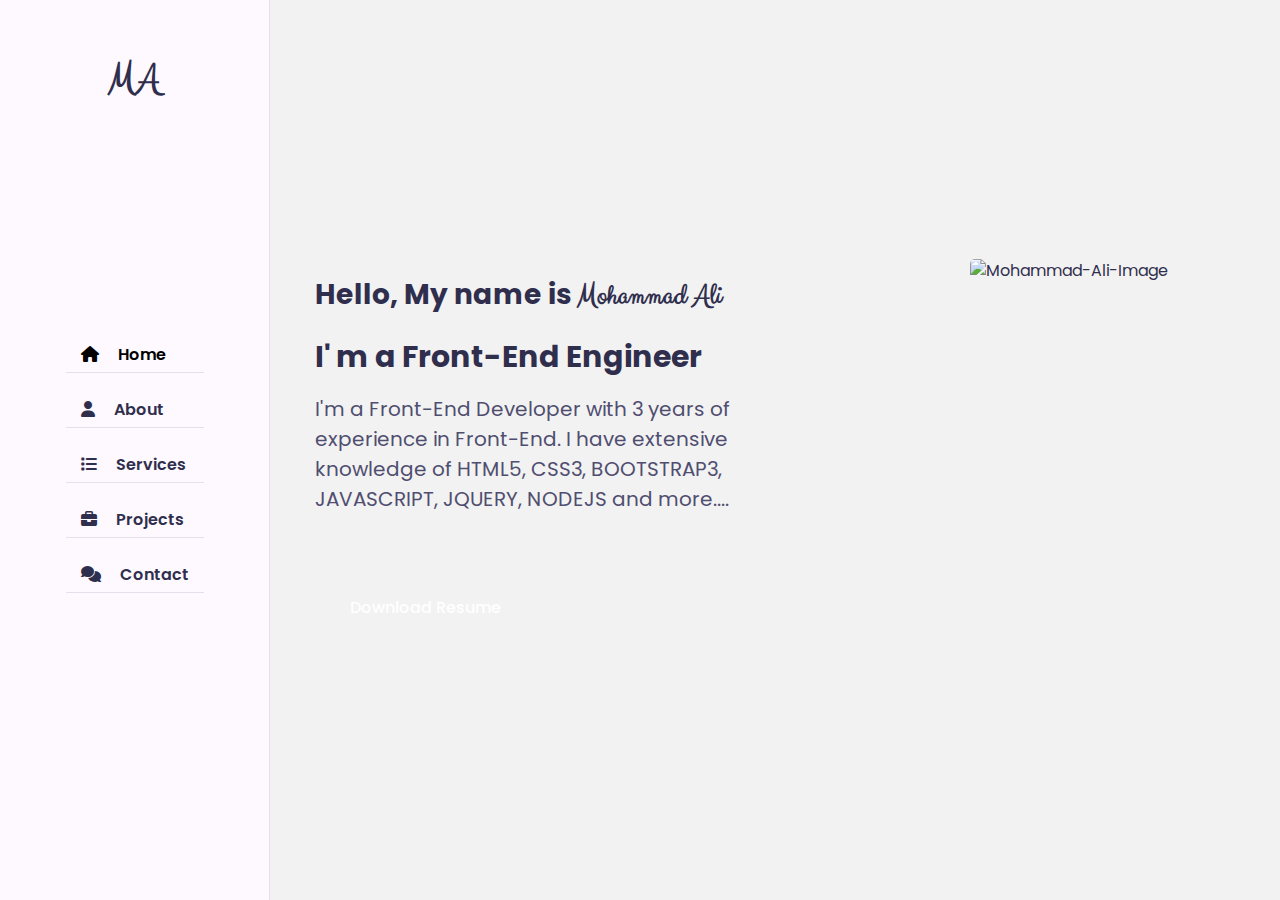
==== commit 777d3c69: "homr img after fix" ====
--- a/index.html
+++ b/index.html
@@ -28,7 +28,7 @@
         <!--===== Aside Start===== -->
         <div class="aside">
             <div class="logo">
-                <a href="#home"><span>M</span><span class="aLetter">A</span></a>
+                <a href="#home" class="active"><span>M</span><span class="aLetter">A</span></a>
             </div>
             <div class="nav-toggler">
                 <span></span>
@@ -37,7 +37,7 @@
                 <li><a href="#home" class="active"><i class="fa fa-home"></i> Home </a></li>
                 <li><a href="#about"><i class="fa fa-user"></i> About </a></li>
                 <li><a href="#services"><i class="fa fa-list"></i> Services </a></li>
-                <li><a href="#projects"><i class="fa fa-briefcase"></i> Portfolios </a></li>
+                <li><a href="#projects"><i class="fa fa-briefcase"></i> Projects </a></li>
                 <li><a href="#contact"><i class="fa fa-comments"></i> Contact </a></li>
             </ul>
         </div>
@@ -51,8 +51,8 @@
                         <div class="home-info padd-30">
                             <h3 class="hello">Hello, My name is <span class="name">Mohammad Ali</span> </h3>
                             <h3 class="my-profession">I' m a <span class="typing"> Front-End Engineer</span> </h3>
-                            <p>I'm a Software Engineer with 1 year of experience in Front-End. I have extensive
-                                knowledge of HTML5, CSS3, BOOTSTRAP3, JAVASCRIPT, JQUERY and NODEJS.
+                            <p>I'm a Front-End Developer with 3 years of experience in Front-End. I have extensive
+                                knowledge of HTML5, CSS3, BOOTSTRAP3, JAVASCRIPT, JQUERY, NODEJS and more....
                             </p>
                             <a href="./src/files/myResume.docx" download="myResume.docx" class="btn"> Download
                                 Resume</a>
@@ -180,7 +180,8 @@
                                                     </h3>
                                                     <h4 class="timeline-title">Software Engineering Bootcamp
                                                         <br>at General Assembly</h4>
-                                                    <p class="timeline-text">It is a 24 week part time immersive program. What I Learned:
+                                                    <p class="timeline-text">It is a 24 week part time immersive
+                                                        program. What I Learned:
                                                         <ul>
                                                             <li>
                                                                 Software Engineering Fundamentals
@@ -195,9 +196,10 @@
                                                                 Full-Stack Development & APIs
                                                             </li>
                                                             <li>
-                                                                Upon completion I should receive a certificate which extends my knowledge of Software Engineering.
-                                                            </li>
-                                                        </ul> 
+                                                                Upon completion I should receive a certificate which
+                                                                extends my knowledge of Software Engineering.
+                                                            </li>
+                                                        </ul>
                                                     </p>
                                                 </div>
                                                 <!-- === timeline item === -->
@@ -207,7 +209,7 @@
                                                         <i class="fa fa-calendar"></i> 2019 - 2021
                                                     </h3>
                                                     <h4 class="timeline-title">Masters In Computer Science<br>
-                                                    at Lamar University</h4>
+                                                        at Lamar University</h4>
                                                     <p class="timeline-text">Graduated with a 3.5 GPA completing 37
                                                         credits of coursework. What I learned:
                                                         <ul>
@@ -226,7 +228,9 @@
                                                                 principles.
                                                             </li>
                                                             <li>
-                                                                Completed a Graduate Project at the end of the semester using a real work scenario in a team and secured an A in the class.
+                                                                Completed a Graduate Project at the end of the semester
+                                                                using a real work scenario in a team and secured an A in
+                                                                the class.
                                                             </li>
                                                         </ul>
                                                     </p>
@@ -246,24 +250,32 @@
                                                     <h3 class="timeline-date">
                                                         <i class="fa fa-calendar"></i> 2021 - 2022
                                                     </h3>
-                                                    <h4 class="timeline-title">K Business Solutions <br>- Project Manager/Developer</h4>
-                                                    <p class="timeline-text">Some of My Responsilbilities include but not limited to:
+                                                    <h4 class="timeline-title">K Business Solutions <br>- Project
+                                                        Manager/Developer</h4>
+                                                    <p class="timeline-text">Some of My Responsilbilities include but
+                                                        not limited to:
                                                         <ul>
-                                                          <li>
-                                                            Working with clients to develop the overall look and design of a website
-                                                          </li>
-                                                          <li>
-                                                            Optimizing the user experience, using HTML, JavaScript, and CSS, WordPress, and Bootstrap to bring concepts to life.
-                                                          </li>
-                                                          <li>
-                                                            Working with clients to develop the overall look and design of a website
-                                                          </li>
-                                                          <li>
-                                                            Prioritize, plan and coordinate project development activities according to client requirements.
-                                                          </li>
-                                                          <li>
-                                                            Supervise development team on daily basis to execute assigned projects within deadlines and requirements.
-                                                          </li>
+                                                            <li>
+                                                                Working with clients to develop the overall look and
+                                                                design of a website
+                                                            </li>
+                                                            <li>
+                                                                Optimizing the user experience, using HTML, JavaScript,
+                                                                and CSS, WordPress, and Bootstrap to bring concepts to
+                                                                life.
+                                                            </li>
+                                                            <li>
+                                                                Working with clients to develop the overall look and
+                                                                design of a website
+                                                            </li>
+                                                            <li>
+                                                                Prioritize, plan and coordinate project development
+                                                                activities according to client requirements.
+                                                            </li>
+                                                            <li>
+                                                                Supervise development team on daily basis to execute
+                                                                assigned projects within deadlines and requirements.
+                                                            </li>
                                                         </ul>
                                                     </p>
                                                 </div>
@@ -273,14 +285,16 @@
                                                     <h3 class="timeline-date">
                                                         <i class="fa fa-calendar"></i> 2020 - 2021
                                                     </h3>
-                                                    <h4 class="timeline-title">Front-End Developer <br> - HRZ Solutions</h4>
-                                                    <p class="timeline-text">My Responsilbilities include but not limited to:
+                                                    <h4 class="timeline-title">Front-End Developer <br> - HRZ Solutions
+                                                    </h4>
+                                                    <p class="timeline-text">My Responsibilities include but not limited
+                                                        to:
                                                         <ul>
                                                             <li>
                                                                 Developing front end website architecture
                                                             </li>
                                                             <li>
-                                                                Designing user interactions on web pages.  
+                                                                Designing user interactions on web pages.
                                                             </li>
                                                             <li>
                                                                 Developing back-end website applications.
@@ -288,9 +302,9 @@
                                                             <li>
                                                                 Ensuring cross-platform optimization for mobile phones.
                                                             </li>
-                                                            <li>
+                                                            <!-- <li>
                                                                 Ensuring responsiveness of applications.
-                                                            </li>
+                                                            </li> -->
                                                         </ul>
                                                     </p>
                                                 </div>
@@ -322,8 +336,16 @@
                                     <i class="fa fa-mobile-alt"></i>
                                 </div>
                                 <h4>Web Development</h4>
-                                <p>Lorem ipsum dolor sit amet consectetur adipisicing elit. Sequi, aspernatur eius.
-                                    Saepe ipsam provident eaque.</p>
+                                <p>Services type: </p>
+                                <ul>
+                                    <li>Full-stack Development (Front-end & Back-end)</li>
+                                    <li>Development/Design</li>
+                                    <li>Customization/Optimization</li>
+                                    <li>Styling</li>
+                                    <li>Adding new features</li>
+                                    <li>Fix Errors</li>
+                                    <li>Full Website Building From Scratch</li>
+                                </ul>
                             </div>
                         </div>
                         <!-- ===== Service item End ===== -->
@@ -375,7 +397,8 @@
                         <div class="projects-item padd-30">
                             <div class="projects-item-inner shadow-dark">
                                 <div class="projects-img">
-                                    <img src="./src/images/My-Projects/drum-kit.png" alt="drum-kit-player">
+                                    <a href="https://alidevep01.github.io/drumKit/" target="_blank"><img
+                                            src="./src/images/My-Projects/drum-kit.png" alt="drum-kit-player"></a>
                                 </div>
                             </div>
                         </div>
@@ -384,7 +407,8 @@
                         <div class="projects-item padd-30">
                             <div class="projects-item-inner shadow-dark">
                                 <div class="projects-img">
-                                    <img src="./src/images/My-Projects/simons-game.png" alt="simons-game">
+                                    <a href="https://alidevep01.github.io/simonsGame/" target="_blank"> <img
+                                            src="./src/images/My-Projects/simons-game.png" alt="simons-game"></a>
                                 </div>
                             </div>
                         </div>
@@ -393,7 +417,8 @@
                         <div class="projects-item padd-30">
                             <div class="projects-item-inner shadow-dark">
                                 <div class="projects-img">
-                                    <img src="./src/images/My-Projects/dice-game.png" alt="dice-game">
+                                    <a href="https://alidevep01.github.io/diceGame.github.io/" target="_blank"><img
+                                            src="./src/images/My-Projects/dice-game.png" alt="dice-game"></a>
                                 </div>
                             </div>
                         </div>
@@ -402,19 +427,23 @@
                         <div class="projects-item padd-30">
                             <div class="projects-item-inner shadow-dark">
                                 <div class="projects-img">
-                                    <img src="./src/images/My-Projects/tindog-website.png" alt="tindog-website">
+                                    <a href="https://alidevep01.github.io/tindog-project1.github.io/"
+                                        target="_blank"><img src="./src/images/My-Projects/tindog-website.png"
+                                            alt="tindog-website"></a>
                                 </div>
                             </div>
                         </div>
                         <!-- ===== Projects item End ===== -->
                         <!-- ===== Projects item Start ===== -->
-                        <!-- <div class="projects-item padd-30">
+                        <div class="projects-item padd-30">
                             <div class="projects-item-inner shadow-dark">
                                 <div class="projects-img">
-                                    <img src="./src/images/My-Projects/" alt="">
-                                </div>
-                            </div>
-                        </div> -->
+                                    <a href="http://127.0.0.1:5501/index.html#home" target="_blank"><img
+                                            src="./src/images/My-Projects/myPortfolioWebsite.png"
+                                            alt="myPortfolioWebsite"></a>
+                                </div>
+                            </div>
+                        </div>
                         <!-- ===== Projects item End ===== -->
                         <!-- ===== Projects item Start ===== -->
                         <!-- <div class="projects-item padd-30">
@@ -473,37 +502,42 @@
                     <!-- ===== Contact Form ===== -->
                     <div class="row">
                         <div class="contact-form padd-30">
-                            <div class="row">
-                                <div class="form-item col-6 padd-30">
-                                    <div class="form-group">
-                                        <input type="text" class="form-control" placeholder="Name">
-                                    </div>
-                                </div>
-                                <div class="form-item col-6 padd-30">
-                                    <div class="form-group">
-                                        <input type="email" class="form-control" placeholder="Email">
-                                    </div>
-                                </div>
-                            </div>
-                            <div class="row">
-                                <div class="form-item col-12 padd-30">
-                                    <div class="form-group">
-                                        <input type="text" class="form-control" placeholder="Subject">
-                                    </div>
-                                </div>
-                            </div>
-                            <div class="row">
-                                <div class="form-item col-12 padd-30">
-                                    <div class="form-group">
-                                        <textarea name="" class="form-control" id="" placeholder="Message"></textarea>
-                                    </div>
-                                </div>
-                            </div>
-                            <div class="row">
-                                <div class="form-item col-12 padd-30">
-                                    <button type="submit" class="btn">Send Message</button>
-                                </div>
-                            </div>
+                            <form action="https://formsubmit.co/mohammadali0326@gmail.com" method="POST">
+                                <div class="row">
+                                    <div class="form-item col-6 padd-30">
+                                        <div class="form-group">
+                                            <input type="text" name="name" class="form-control" placeholder="Name">
+                                        </div>
+                                    </div>
+                                    <div class="form-item col-6 padd-30">
+                                        <div class="form-group">
+                                            <input type="email" name="email" class="form-control"
+                                                placeholder="Email Address">
+                                        </div>
+                                    </div>
+                                </div>
+                                <div class="row">
+                                    <div class="form-item col-12 padd-30">
+                                        <div class="form-group">
+                                            <input type="text" name="_subject" value="" class="form-control"
+                                                placeholder="Subject">
+                                        </div>
+                                    </div>
+                                </div>
+                                <div class="row">
+                                    <div class="form-item col-12 padd-30">
+                                        <div class="form-group">
+                                            <textarea name="text" class="form-control" id=""
+                                                placeholder="Message"></textarea>
+                                        </div>
+                                    </div>
+                                </div>
+                                <div class="row">
+                                    <div class="form-item col-12 padd-30">
+                                        <button type="submit" class="btn">Send Message</button>
+                                    </div>
+                                </div>
+                            </form>
                         </div>
                     </div>
                 </div>
--- a/src/css/styles.css
+++ b/src/css/styles.css
@@ -81,7 +81,9 @@
 }
 
 .container {
-    max-width: 1100px;
+    max-width: 950px;
+    min-width: 335px;
+    min-height: fit-content;
     width: 100%;
     margin: auto;
 }
@@ -573,7 +575,7 @@
 .about .about-content .timeline .timeline-item ul {
     line-height: 25px;
     font-size: 16px;
-    text-align: justify;
+    text-align: left;
     color: var(--text-black-700);
 }
 
@@ -585,11 +587,12 @@
 
 .service .service-item {
     margin-bottom: 30px;
-    flex: 0 0 33.33%;
-    max-width: 33%;
-}
-
-.service .service-item .service-item-inner {
+    flex: 0 0 100%;
+    max-width: 100%;
+}
+
+.service .service-item .service-item-inner
+ {
     background-color: var(--big-black-100);
     border: 1px solid var(--bg-black-50);
     border-radius: 10px;
@@ -636,16 +639,18 @@
     text-transform: capitalize;
 }
 
-.service .service-item .service-item-inner p {
+.service .service-item .service-item-inner p,
+.service .service-item .service-item-inner ul {
     font-size: 16px;
     color: var(--text-black-700);
     line-height: 25px;
+    list-style: none;
 }
 
 /* ********** Projects ********** */
 
-.portfolio .container {
-    padding-bottom: 40px;
+.projects .container {
+    /* padding-bottom: 40px; */
 }
 
 .projects .projects-heading {
@@ -675,8 +680,8 @@
 
 .projects .projects-item-inner .projects-img img {
 
-    height: 250px;
-    width: 330px;
+    height: 320px;
+    width: 250px;
     display: block;
 }
 
@@ -795,6 +800,7 @@
 
     .section .container {
         padding-top: 70px;
+        margin-bottom: 40px;
     }
 
     .section.open {
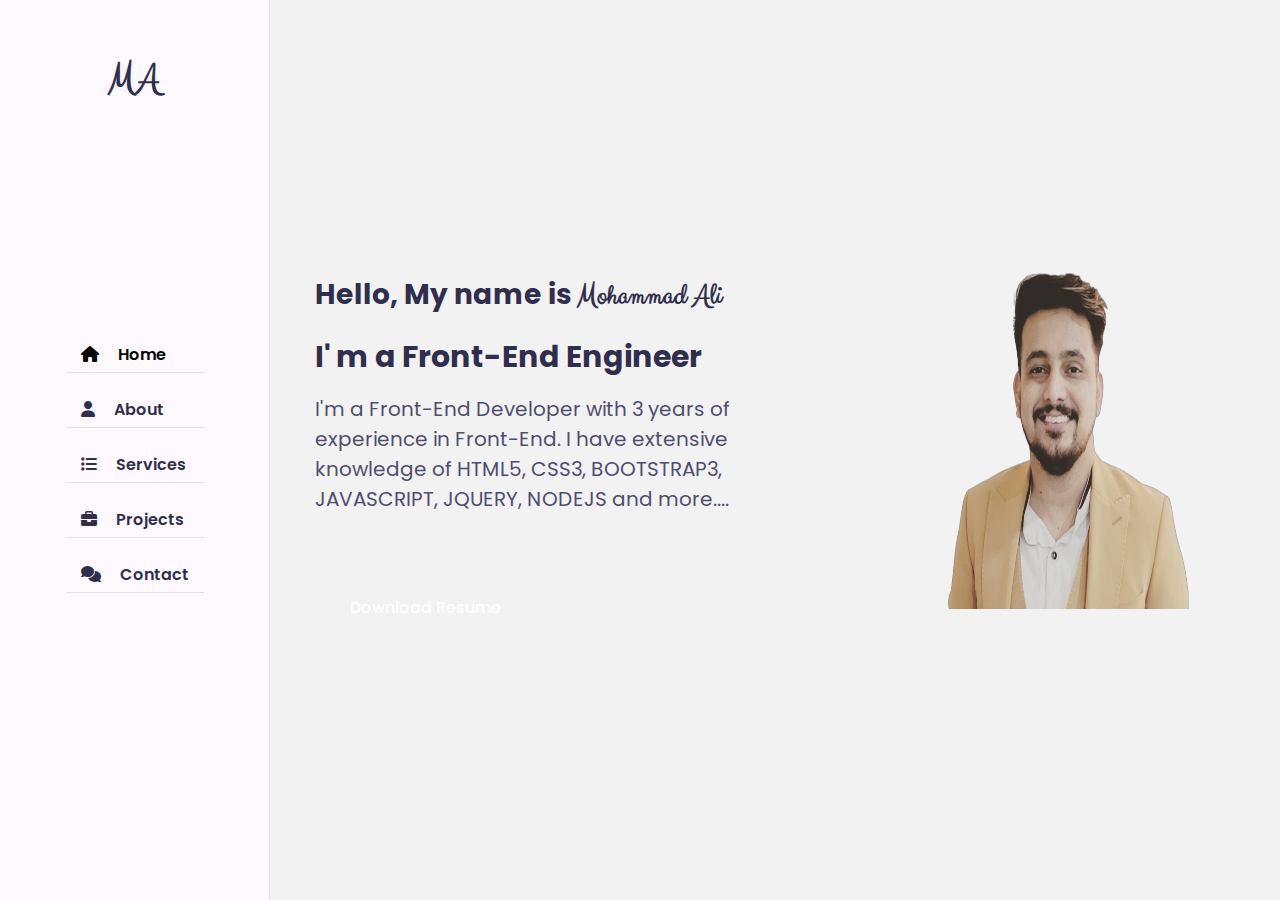
==== commit 6b58b52f: "added few profiles images and replaced with a latest one" ====
--- a/index.html
+++ b/index.html
@@ -54,11 +54,11 @@
                             <p>I'm a Front-End Developer with 3 years of experience in Front-End. I have extensive
                                 knowledge of HTML5, CSS3, BOOTSTRAP3, JAVASCRIPT, JQUERY, NODEJS and more....
                             </p>
-                            <a href="./src/files/myResume.docx" download="myResume.docx" class="btn"> Download
+                            <a href="./src/files/myResume.pdf" download="myResume.pdf" class="btn"> Download
                                 Resume</a>
                         </div>
                         <div class="home-img padd-30">
-                            <img src="./src/images/my-pic.jpg" alt="Mohammad-Ali-Image">
+                            <img src="./src/images/my-pic3.png" alt="Mohammad-Ali-Image">
                         </div>
                     </div>
                 </div>
@@ -229,7 +229,7 @@
                                                             </li>
                                                             <li>
                                                                 Completed a Graduate Project at the end of the semester
-                                                                using a real work scenario in a team and secured an A in
+                                                                using a real world scenario and secured an A in
                                                                 the class.
                                                             </li>
                                                         </ul>
@@ -356,8 +356,17 @@
                                     <i class="fa fa-laptop-code"></i>
                                 </div>
                                 <h4>Software Engineering</h4>
-                                <p>Lorem ipsum dolor sit amet consectetur adipisicing elit. Sequi, aspernatur eius.
-                                    Saepe ipsam provident eaque.</p>
+                                <p>Following are the major domains we cover: </p>
+                                <ul>
+                                    <li> Customer Management and Customer Relationship Management System (CMS, ERP &
+                                        CRM)</li>
+                                    <li>Desktop Software</li>
+                                    <li>Web-Applications</li>
+                                    <li>E-Commerce</li>
+                                    <li>Wordpress, Joomla, Wix</li>
+                                    <li>Responsive Websites</li>
+                                    <li>Mobile Applications Development</li>
+                                </ul>
                             </div>
                         </div>
                         <!-- ===== Service item End ===== -->
@@ -368,8 +377,16 @@
                                     <i class="fa fa-house-laptop"></i>
                                 </div>
                                 <h4>Freelancing</h4>
-                                <p>Lorem ipsum dolor sit amet consectetur adipisicing elit. Sequi, aspernatur eius.
-                                    Saepe ipsam provident eaque.</p>
+                                <p>I offer services in the following domains:</p>
+                                <ul>
+                                    <li>Object Oriented Programming</li>
+                                    <li>Web Development</li>
+                                    <li>Wordpress</li>
+                                    <li>CSS</li>
+                                    <li>Bootstrap</li>
+                                    <li>JavaScript</li>
+                                    <li>React</li>
+                                </ul>
                             </div>
                         </div>
                         <!-- ===== Service item End ===== -->
@@ -438,7 +455,7 @@
                         <div class="projects-item padd-30">
                             <div class="projects-item-inner shadow-dark">
                                 <div class="projects-img">
-                                    <a href="http://127.0.0.1:5501/index.html#home" target="_blank"><img
+                                    <a href="https://alidevep01.github.io/myPortfolio-/" target="_blank"><img
                                             src="./src/images/My-Projects/myPortfolioWebsite.png"
                                             alt="myPortfolioWebsite"></a>
                                 </div>
@@ -446,13 +463,13 @@
                         </div>
                         <!-- ===== Projects item End ===== -->
                         <!-- ===== Projects item Start ===== -->
-                        <!-- <div class="projects-item padd-30">
+                        <div class="projects-item padd-30">
                             <div class="projects-item-inner shadow-dark">
                                 <div class="projects-img">
-                                    <img src="./src/images/My-Projects/" alt="">
-                                </div>
-                            </div>
-                        </div> -->
+                                    <a href="https://alidevep01.github.io/Tamagotchi-Mini-Project/" target="_blank"> <img src="./src/images/My-Projects/Tamagotchi-game.png" alt="Tamagotchi-game"></a>
+                                </div>
+                            </div>
+                        </div>
 
                         <!-- ===== Projects item End ===== -->
 
@@ -535,6 +552,8 @@
                                 <div class="row">
                                     <div class="form-item col-12 padd-30">
                                         <button type="submit" class="btn">Send Message</button>
+                                        <input type="hidden" name="_next"
+                                            value="https://alidevep01.github.io/myPortfolio-/">
                                     </div>
                                 </div>
                             </form>
